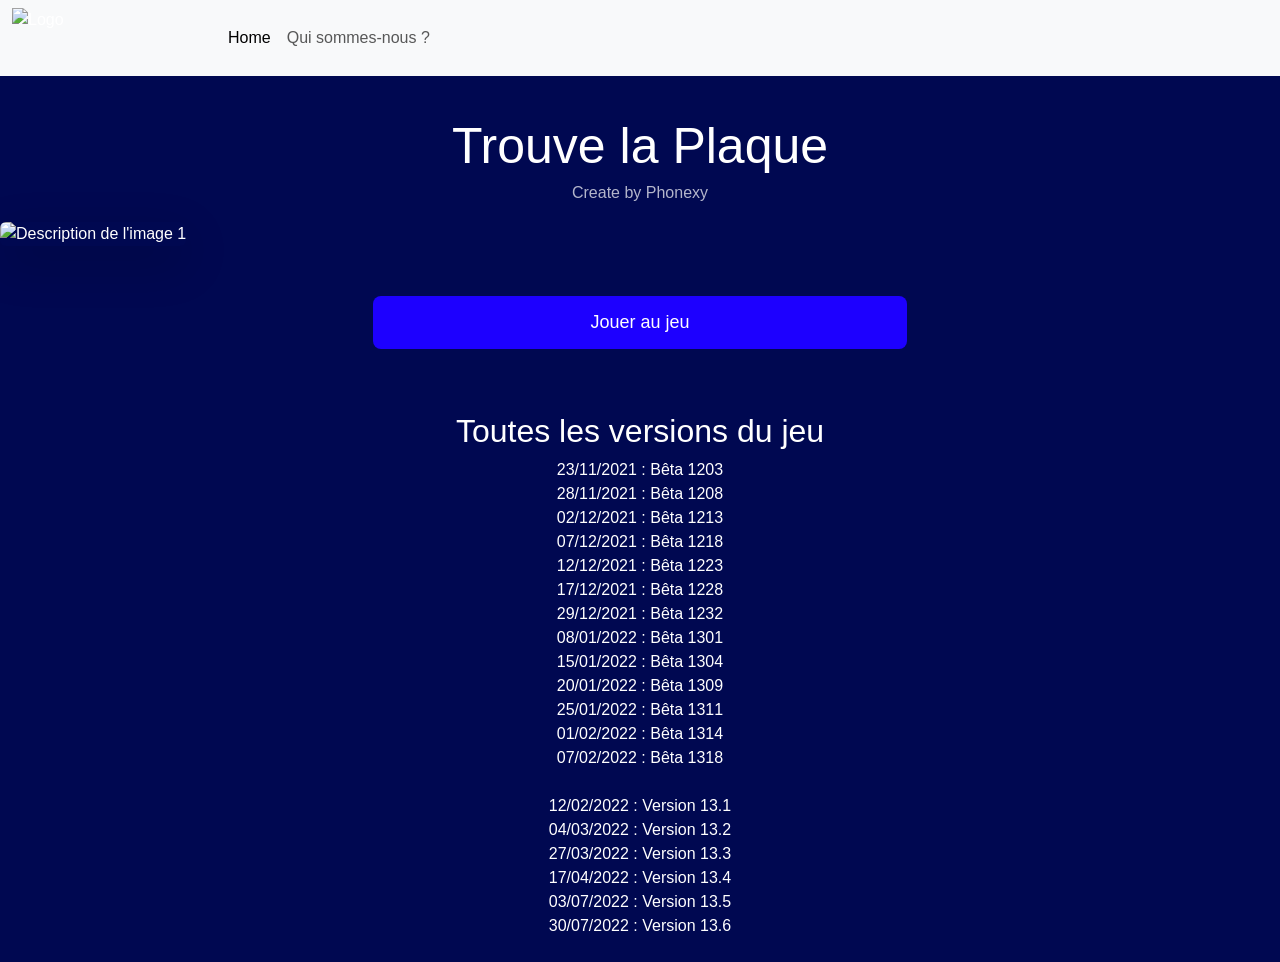
==== trouvelaplaque.html @ 9ed5dd45 "Add files via upload" ====
<!DOCTYPE html>
<html lang="fr">
<head>
    <meta charset="UTF-8">
    <meta name="viewport" content="width=device-width, initial-scale=1.0">
    <title>Site du jeu vidéo</title>
    
    <link href="https://cdn.jsdelivr.net/npm/bootstrap@5.3.0/dist/css/bootstrap.min.css" rel="stylesheet">
    <link rel="stylesheet" href="style.css">
    <link rel="stylesheet" href="jeux.css">
</head>
<body>

<nav class="navbar navbar-expand-lg bg-body-tertiary">
  <div class="container-fluid">
    <img src="images/logopn.png" alt="Logo" width="200" height="60" class="me-2">
    <button class="navbar-toggler" type="button" data-bs-toggle="collapse" data-bs-target="#navbarSupportedContent" aria-controls="navbarSupportedContent" aria-expanded="false" aria-label="Toggle navigation">
      <span class="navbar-toggler-icon"></span>
    </button>
    <div class="collapse navbar-collapse" id="navbarSupportedContent">
      <ul class="navbar-nav me-auto mb-2 mb-lg-0">
        <li class="nav-item">
          <a class="nav-link active" aria-current="page" href="home.html">Home</a>
        </li>
        <li class="nav-item">
          <a class="nav-link" href="quisommesnous.html">Qui sommes-nous ?</a>
        </li>
        <li class="nav-item dropdown">
        </li>
      </ul>
    </div>
  </div>
</nav>

    <!-- TITRE -->
    <section class="title-section">
        <h1>Trouve la Plaque</h1>
        <p>Create by Phonexy</p>
    </section>
    
    <div class="image-center">
    <img src="/NewSite/images/Trouvelaplaque.png" class="img-fluid rounded shadow-lg" alt="Description de l'image 1">
    </div>

    <!-- CONTENU PRINCIPAL -->
    <main class="main-container">

        <!-- LISTE DES VERSIONS -->
        <div class="col-2 col-md-5 mb-4 mb-md-0 text-center">
            
     <!-- IMAGE + BOUTONS -->
        <div class="game-box">

            <div class="buttons">
                <a href="https://www.roblox.com/fr/games/7509255016/Parkainix" class="btn">Jouer au jeu</a>
            </div>
            
            <br> <br>
            
        <div class="toutes les versions du jeu">
            

            <h2>Toutes les versions du jeu</h2>
            
23/11/2021 : Bêta 1203 <br>
28/11/2021 : Bêta 1208 <br>
02/12/2021 : Bêta 1213 <br>
07/12/2021 : Bêta 1218 <br>
12/12/2021 : Bêta 1223 <br>
17/12/2021 : Bêta 1228 <br>
29/12/2021 : Bêta 1232 <br>
08/01/2022 : Bêta 1301 <br>
15/01/2022 : Bêta 1304 <br>
20/01/2022 : Bêta 1309 <br>
25/01/2022 : Bêta 1311 <br>
01/02/2022 : Bêta 1314 <br>
07/02/2022 : Bêta 1318 <br> <br>
            
12/02/2022 : Version 13.1 <br>
04/03/2022 : Version 13.2 <br>
27/03/2022 : Version 13.3 <br>
17/04/2022 : Version 13.4 <br>
03/07/2022 : Version 13.5 <br>
30/07/2022 : Version 13.6 <br> <br>
            
            </div>
        </div>
    </div>
</main>

</body>
</html>
---- jeux.css ----
body {
    margin: 0;
    font-family: "Poppins", sans-serif;
    background: #000851;
    color: #ffffff;
}

/* HEADER */
.header {
    display: flex;
    justify-content: space-between;
    padding: 20px 40px;
    font-size: 22px;
    background: #111;
    border-bottom: 1px solid #6c5ce7;
}

.login-btn {
    color: white;
    text-decoration: none;
    font-weight: 500;
}

/* TITRE */
.title-section {
    text-align: center;
    margin-top: 40px;
}

.title-section h1 {
    font-size: 50px;
    margin: 0;
}

.title-section p {
    margin-top: 5px;
    opacity: 0.7;
}

/* CONTENU PRINCIPAL */
.main-container {
    display: flex;
    justify-content: center;
    gap: 60px;
    margin-top: 50px;
}

/* VERSIONS */
.versions-box {
    background: #929292;
    padding: 20px;
    border-radius: 10px;
    width: 300px;
}

.versions-box h2 {
    margin-top: 0;
}

.versions-box ul {
    list-style: none;
    padding: 0;
}

.versions-box li {
    margin-bottom: 8px;
    opacity: 0.8;
}

/* IMAGE + BOUTONS */
.game-box {
    text-align: center;
}

.game-img {
    width: 600px;
    border-radius: 10px;
    margin-bottom: 20px;
}

/* BOUTONS */
.btn {
    display: block;
    background: #1d00ff;
    padding: 12px 20px;
    border-radius: 8px;
    color: #ffffff;
    text-decoration: none;
    font-size: 18px;
    margin-bottom: 15px;
    transition: 0.3s;
}

.center-img {
    display: flex;
    justify-content: center;
}
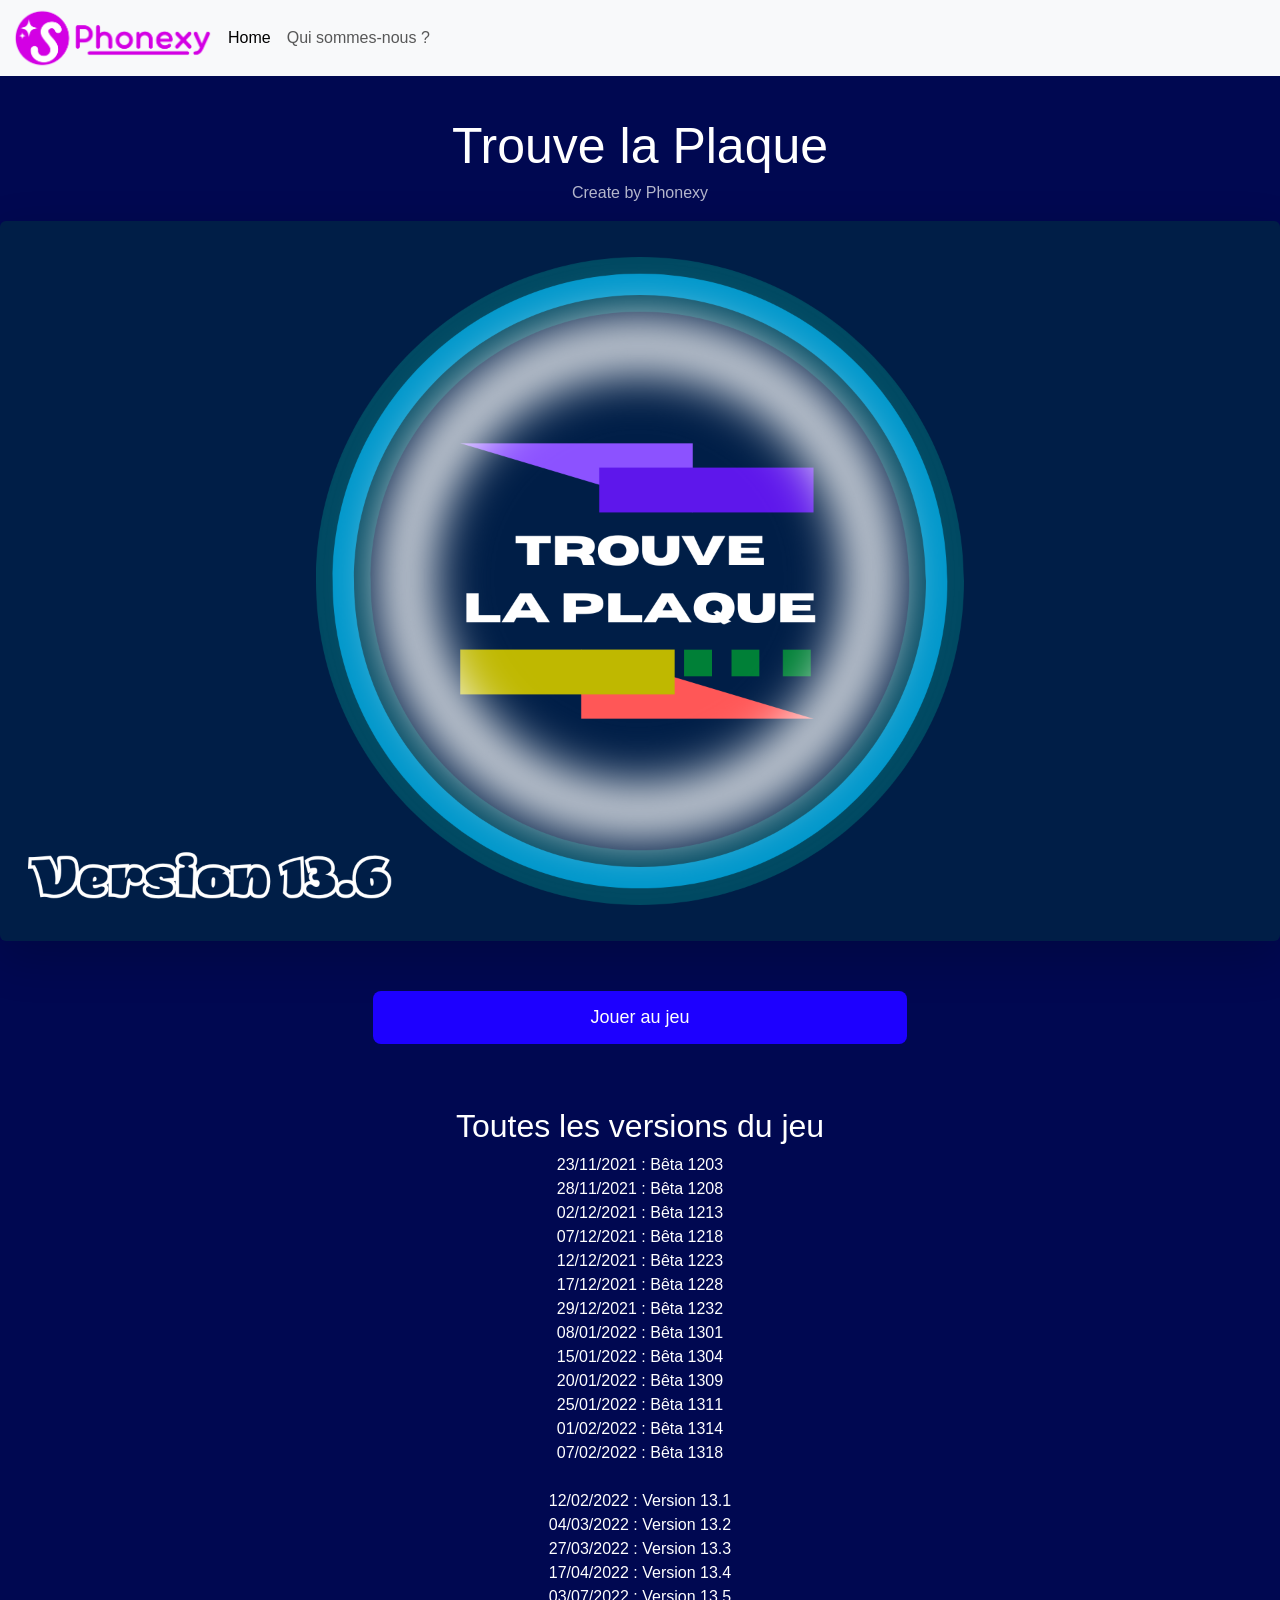
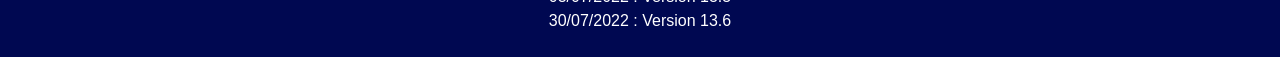
==== commit 05410a8b: "Add files via upload" ====
--- a/trouvelaplaque.html
+++ b/trouvelaplaque.html
@@ -13,7 +13,7 @@
 
 <nav class="navbar navbar-expand-lg bg-body-tertiary">
   <div class="container-fluid">
-    <img src="images/logopn.png" alt="Logo" width="200" height="60" class="me-2">
+    <img src="logopn.png" alt="Logo" width="200" height="60" class="me-2">
     <button class="navbar-toggler" type="button" data-bs-toggle="collapse" data-bs-target="#navbarSupportedContent" aria-controls="navbarSupportedContent" aria-expanded="false" aria-label="Toggle navigation">
       <span class="navbar-toggler-icon"></span>
     </button>
@@ -39,7 +39,7 @@
     </section>
     
     <div class="image-center">
-    <img src="/NewSite/images/Trouvelaplaque.png" class="img-fluid rounded shadow-lg" alt="Description de l'image 1">
+    <img src="Trouvelaplaque.png" class="img-fluid rounded shadow-lg" alt="Description de l'image 1">
     </div>
 
     <!-- CONTENU PRINCIPAL -->
